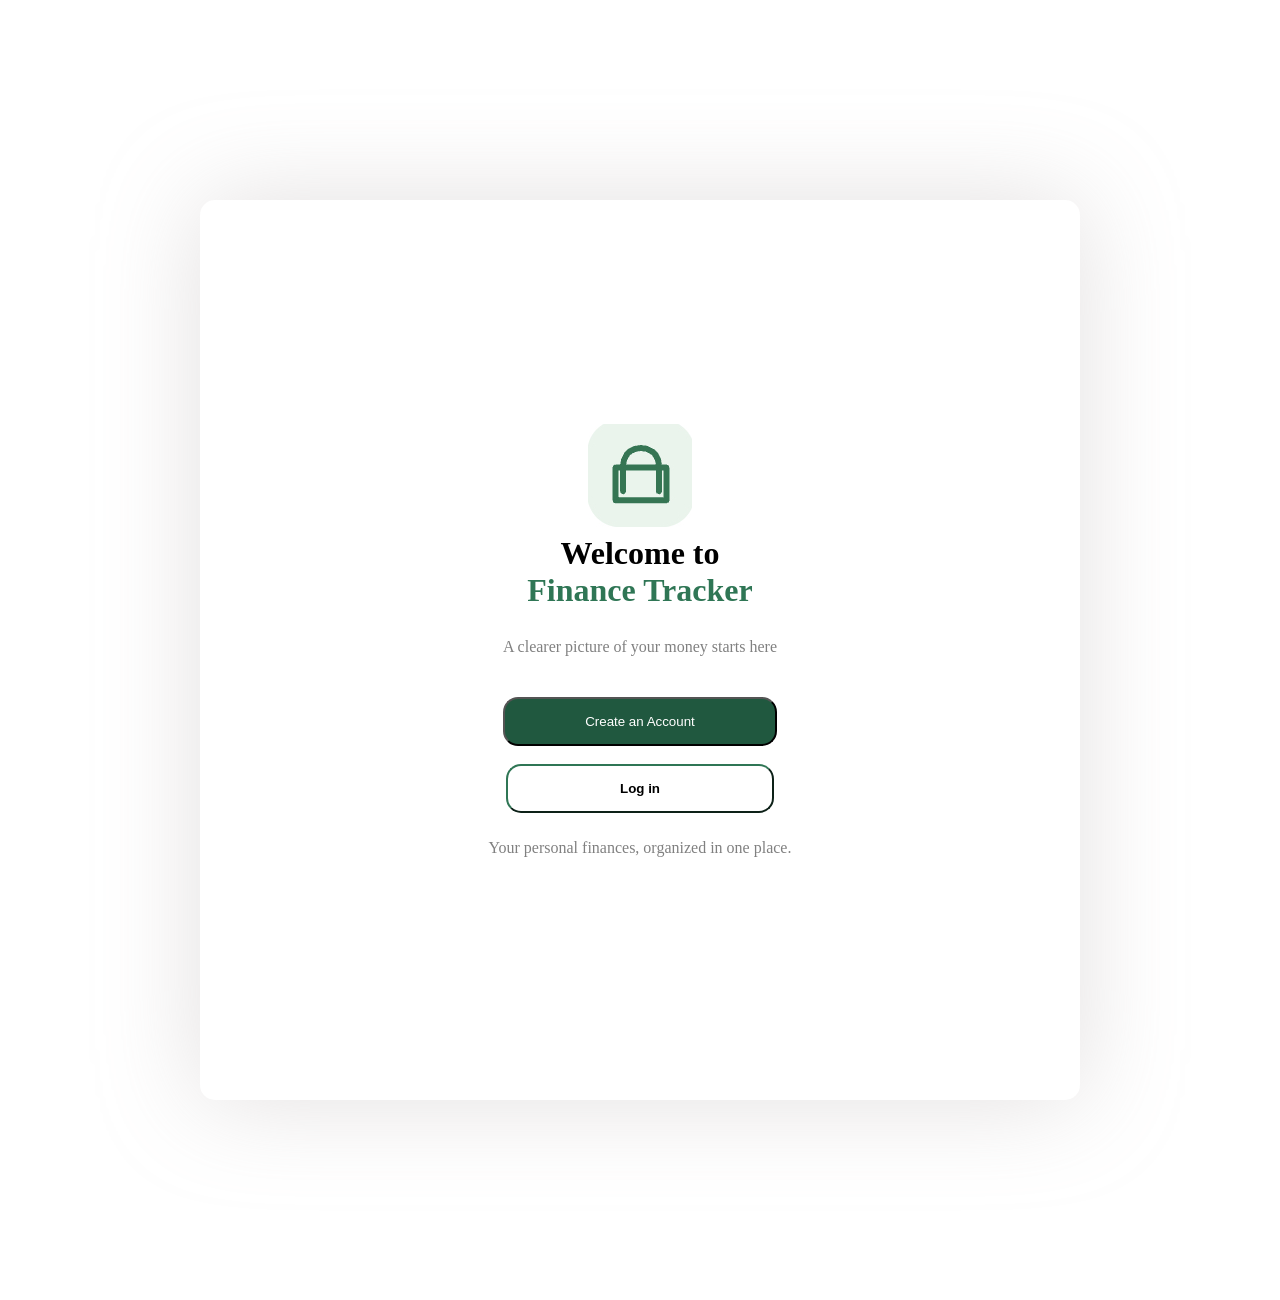
==== templates/index.html @ 89f07a53 "Build finance tracker welcome page" ====
<!DOCTYPE html>
<html lang="en">
    <head>
        <link rel="stylesheet" href="/static/style.css">
        <title>FINANCE TRACKER</title>
    </head>
    <body>
        <h1>
            <img src="/static/Finance_tracker_logo.jpg" alt="Finance Tracker Logo"><br>
            <span class="Welcome">Welcome to</span><br>
            <span class="Finance">Finance Tracker</span>
        </h1>
        <p>A clearer picture of your money starts here</p>
        <div class="create"><button>Create an Account</button></div><br>
        <div class="log"><button><b>Log in</b></button></div><br>
        <p>Your personal finances, organized in one place.</p>
    </body>
</html>
---- static/style.css ----
body{
    display:flex;
    flex-direction:column;
    justify-content:center;
    align-items:center;
    text-align:center;
    min-height:100vh;
    border-color:#000000;
    box-shadow:0px 0px 100px rgba(184, 178, 178, 0.4);
    border-radius:15px;
    margin:200px;
}

.Welcome{
    color:#000000;
}

.Finance{
    color:#2F7655;
}

p{
    color:grey;
    line-height:1px;
    margin-bottom:50px;
}

.create button{
   padding:15px 80px;
   background-color:#20583F;
   color:#ffffff;
   border-color:#000000;
   border-radius:15px;
}

.log button{
    padding:15px 112px;
    background-color:#ffffff;
    color:#000000;
    border-color:#2F7655;
    border-radius:15px;
}
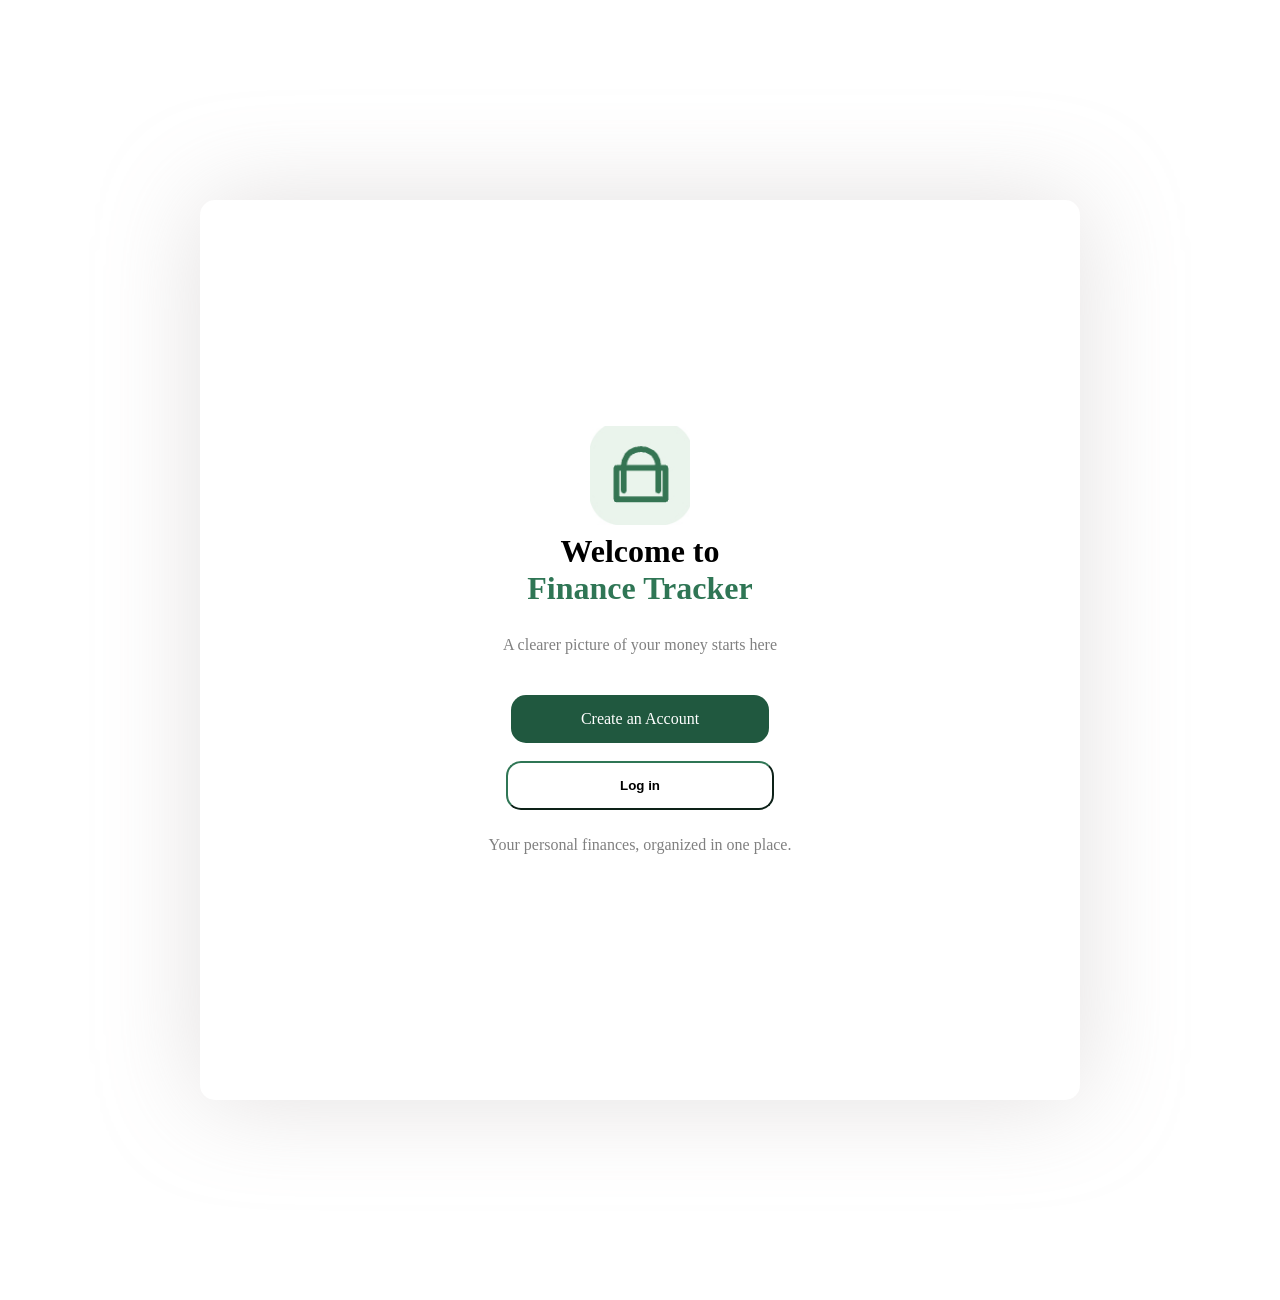
==== commit 3a10970b: "Add signup page design" ====
--- a/templates/index.html
+++ b/templates/index.html
@@ -11,7 +11,7 @@
             <span class="Finance">Finance Tracker</span>
         </h1>
         <p>A clearer picture of your money starts here</p>
-        <div class="create"><button>Create an Account</button></div><br>
+        <a class="create" href="/signup">Create an Account</a><br>
         <div class="log"><button><b>Log in</b></button></div><br>
         <p>Your personal finances, organized in one place.</p>
     </body>
--- a/static/style.css
+++ b/static/style.css
@@ -25,12 +25,13 @@
     margin-bottom:50px;
 }
 
-.create button{
-   padding:15px 80px;
+.create{
+   padding:15px 70px;
    background-color:#20583F;
    color:#ffffff;
    border-color:#000000;
    border-radius:15px;
+   text-decoration:none;
 }
 
 .log button{
@@ -39,4 +40,9 @@
     color:#000000;
     border-color:#2F7655;
     border-radius:15px;
+}
+
+h1 img{
+    width:100px;
+    height:auto;
 }
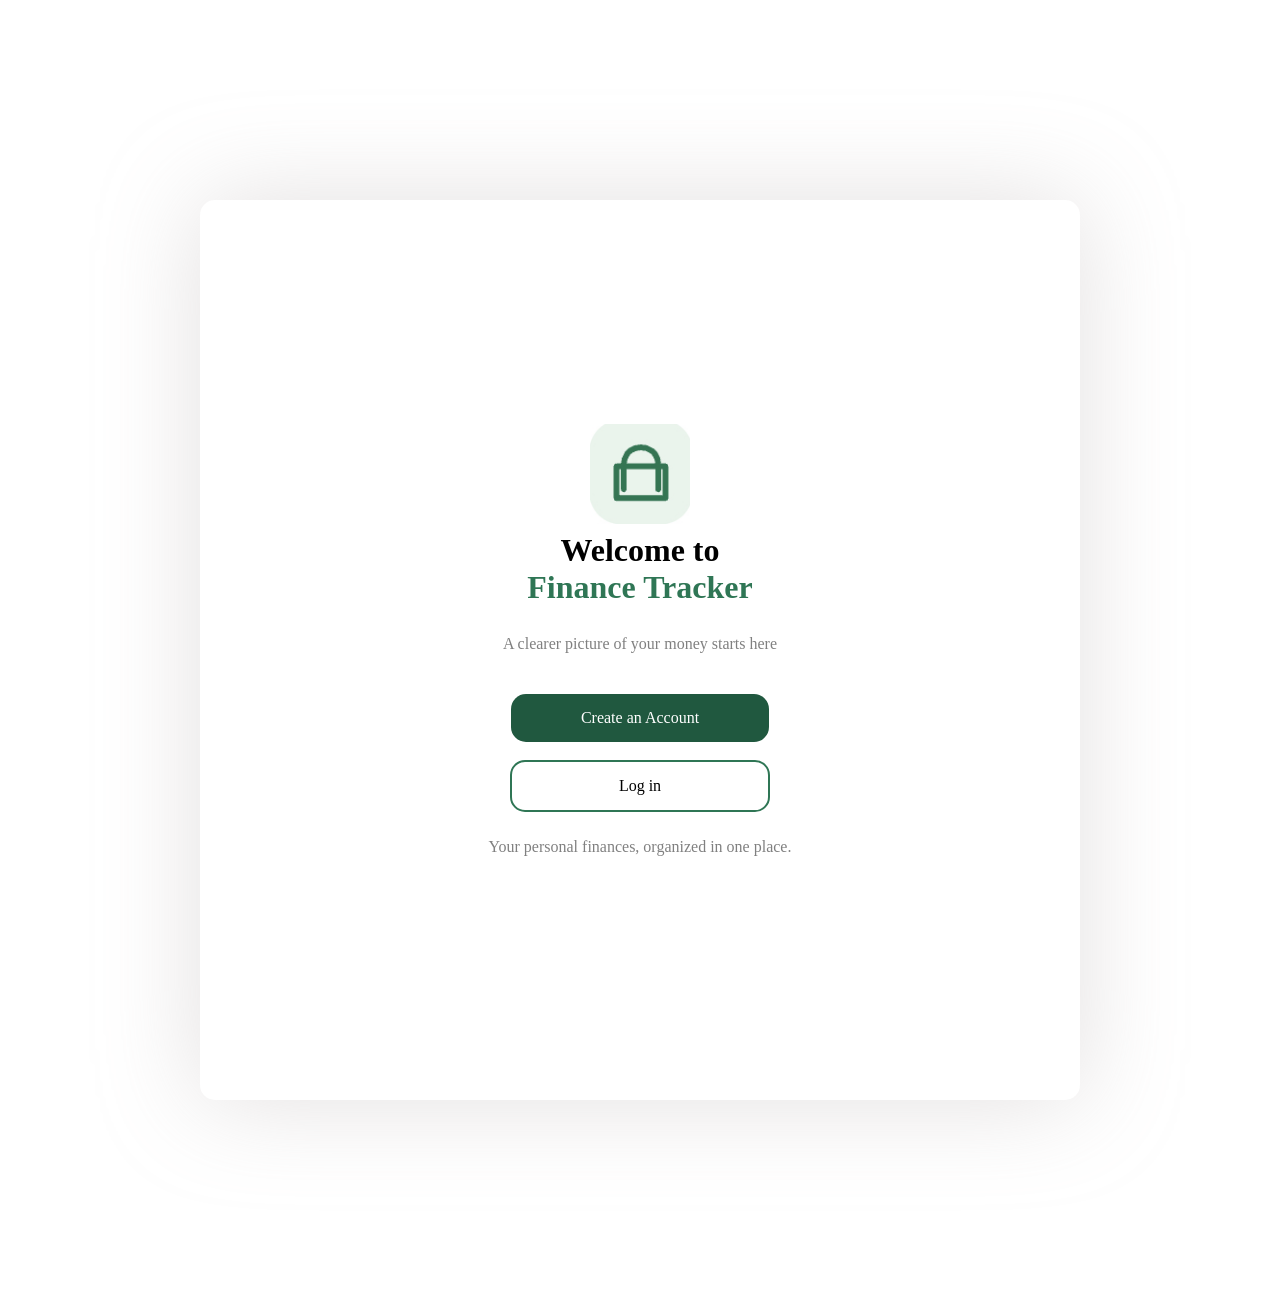
==== commit c4e28846: "Continue Finance Tracker pages" ====
--- a/templates/index.html
+++ b/templates/index.html
@@ -12,7 +12,7 @@
         </h1>
         <p>A clearer picture of your money starts here</p>
         <a class="create" href="/signup">Create an Account</a><br>
-        <div class="log"><button><b>Log in</b></button></div><br>
+        <a class="log" href="/login">Log in</a><br>
         <p>Your personal finances, organized in one place.</p>
     </body>
 </html>
--- a/static/style.css
+++ b/static/style.css
@@ -34,12 +34,16 @@
    text-decoration:none;
 }
 
-.log button{
-    padding:15px 112px;
+.log{
+    padding:15px 107px;
     background-color:#ffffff;
     color:#000000;
-    border-color:#2F7655;
+    border:2px solid #2F7655;
     border-radius:15px;
+}
+
+.log{
+    text-decoration:none;
 }
 
 h1 img{
